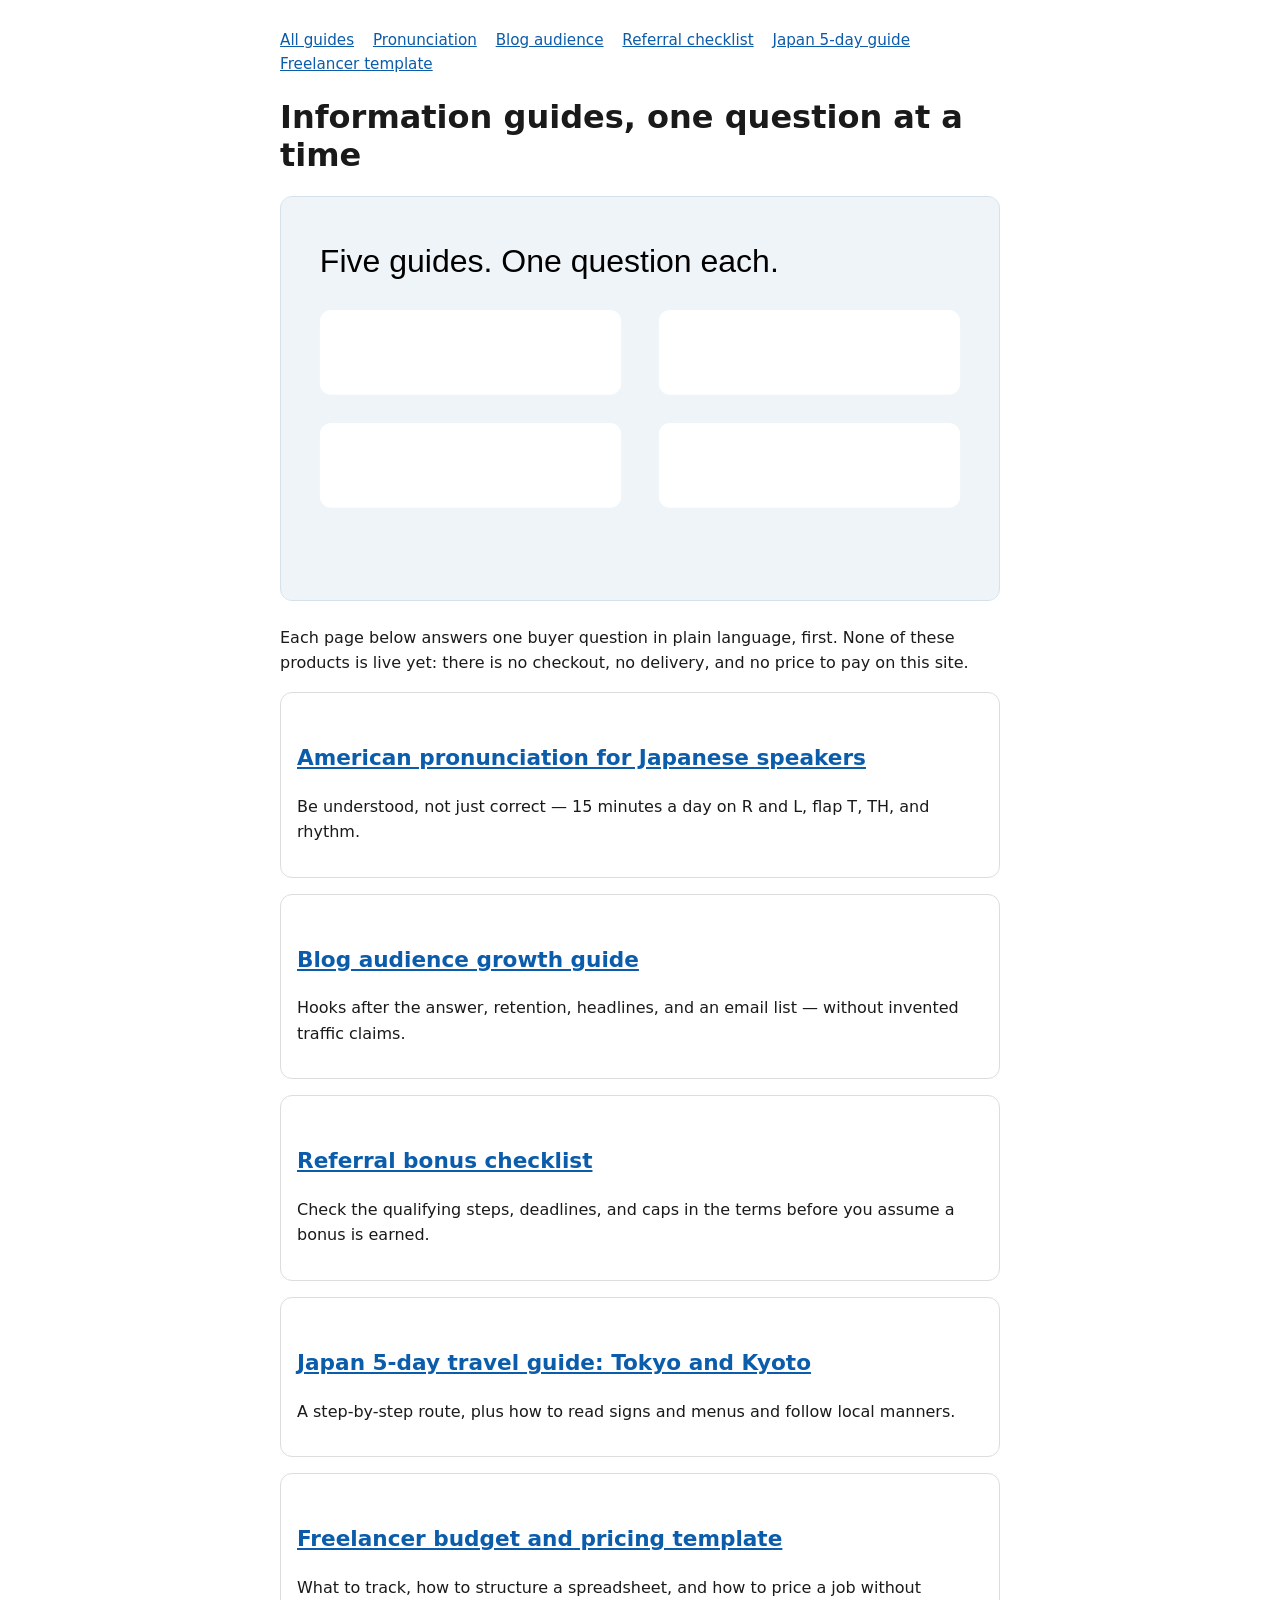
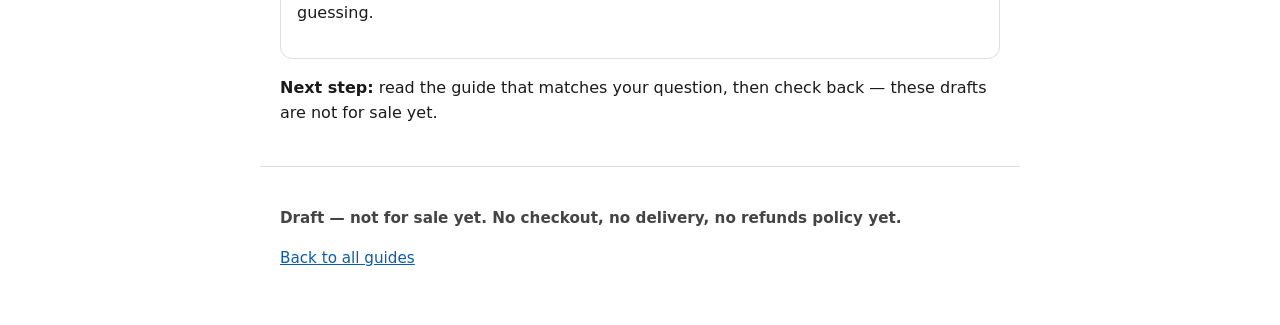
==== index.html @ d22c15ff "Add index.html (deploy-ready static page set, draft, not for sale yet)" ====
<!DOCTYPE html>
<html lang="en">
<head>
<meta charset="utf-8">
<meta name="viewport" content="width=device-width, initial-scale=1">
<title>Information Guides That Answer One Question Well</title>
<meta name="description" content="A small directory of draft information guides: pronunciation, blog audience growth, referral terms, Japan travel, and freelancer pricing.">
<meta name="robots" content="index, follow, max-image-preview:large">
<meta property="og:title" content="Information Guides That Answer One Question Well">
<meta property="og:description" content="A small directory of draft information guides: pronunciation, blog audience growth, referral terms, Japan travel, and freelancer pricing.">
<meta property="og:image" content="images/hero-placeholder.svg">
<meta property="og:type" content="website">
<style>
*{box-sizing:border-box}body{margin:0;font-family:system-ui,-apple-system,Segoe UI,Roboto,Arial,sans-serif;line-height:1.6;color:#1a1a1a;background:#fff}
header,main,footer{max-width:760px;margin:0 auto;padding:0 20px}
header{padding-top:28px}nav{font-size:.95rem}nav a{margin-right:14px}
h1{font-size:2rem;line-height:1.2}h2{margin-top:2rem;font-size:1.35rem}
a{color:#0b5cab}.hero{width:100%;height:auto;aspect-ratio:16/9;background:#eef4f8;border:1px solid #d5e2ec;border-radius:12px}
.card{border:1px solid #ddd;border-radius:12px;padding:16px;margin:16px 0}.note{background:#fff8e1;border:1px solid #e6c87a;border-radius:10px;padding:14px}
footer{border-top:1px solid #ddd;margin-top:40px;padding:24px 20px 40px;color:#444;font-size:.95rem}
@media(max-width:520px){h1{font-size:1.6rem}}
</style>
</head>
<body>
<header><nav><a href="index.html">All guides</a> <a href="american-pronunciation-for-japanese-learners.html">Pronunciation</a> <a href="blog-audience-growth-guide.html">Blog audience</a> <a href="referral-bonus-checklist.html">Referral checklist</a> <a href="japan-travel-5-day-guide.html">Japan 5-day guide</a> <a href="freelancer-budget-pricing-template.html">Freelancer template</a></nav></header>
<main>
<h1>Information guides, one question at a time</h1>
<svg class="hero" role="img" aria-label="Simple directory illustration with five guide cards" width="760" height="428" viewBox="0 0 760 428" xmlns="http://www.w3.org/2000/svg"><rect width="760" height="428" fill="#eef4f8"/><text x="40" y="80" font-size="34" font-family="sans-serif">Five guides. One question each.</text><rect x="40" y="120" width="320" height="90" rx="12" fill="#ffffff"/><rect x="400" y="120" width="320" height="90" rx="12" fill="#ffffff"/><rect x="40" y="240" width="320" height="90" rx="12" fill="#ffffff"/><rect x="400" y="240" width="320" height="90" rx="12" fill="#ffffff"/></svg>
<p>Each page below answers one buyer question in plain language, first. None of these products is live yet: there is no checkout, no delivery, and no price to pay on this site.</p>
<div class="card"><h2><a href="american-pronunciation-for-japanese-learners.html">American pronunciation for Japanese speakers</a></h2><p>Be understood, not just correct — 15 minutes a day on R and L, flap T, TH, and rhythm.</p></div>
<div class="card"><h2><a href="blog-audience-growth-guide.html">Blog audience growth guide</a></h2><p>Hooks after the answer, retention, headlines, and an email list — without invented traffic claims.</p></div>
<div class="card"><h2><a href="referral-bonus-checklist.html">Referral bonus checklist</a></h2><p>Check the qualifying steps, deadlines, and caps in the terms before you assume a bonus is earned.</p></div>
<div class="card"><h2><a href="japan-travel-5-day-guide.html">Japan 5-day travel guide: Tokyo and Kyoto</a></h2><p>A step-by-step route, plus how to read signs and menus and follow local manners.</p></div>
<div class="card"><h2><a href="freelancer-budget-pricing-template.html">Freelancer budget and pricing template</a></h2><p>What to track, how to structure a spreadsheet, and how to price a job without guessing.</p></div>
<p><strong>Next step:</strong> read the guide that matches your question, then check back — these drafts are not for sale yet.</p>
</main>
<footer>
<p><strong>Draft — not for sale yet. No checkout, no delivery, no refunds policy yet.</strong></p>

<p><a href="index.html">Back to all guides</a></p>
</footer>
</body>
</html>
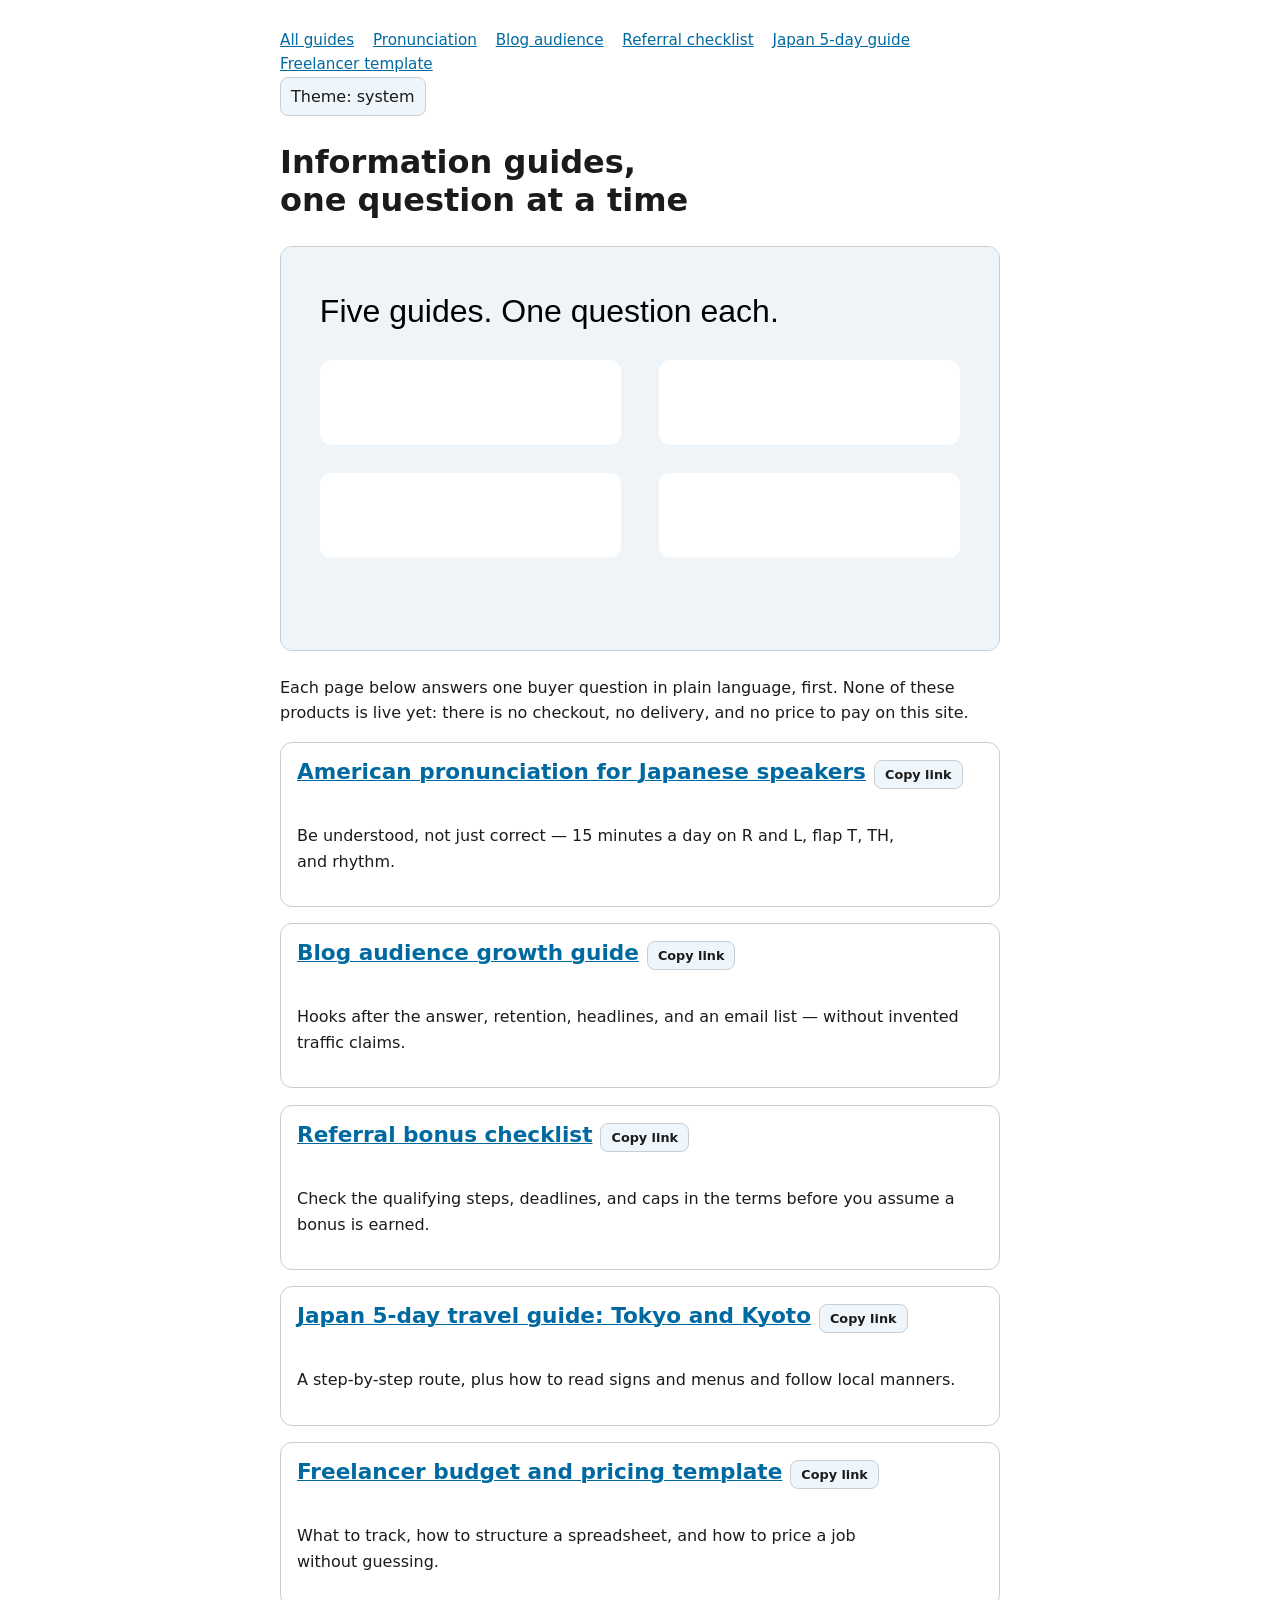
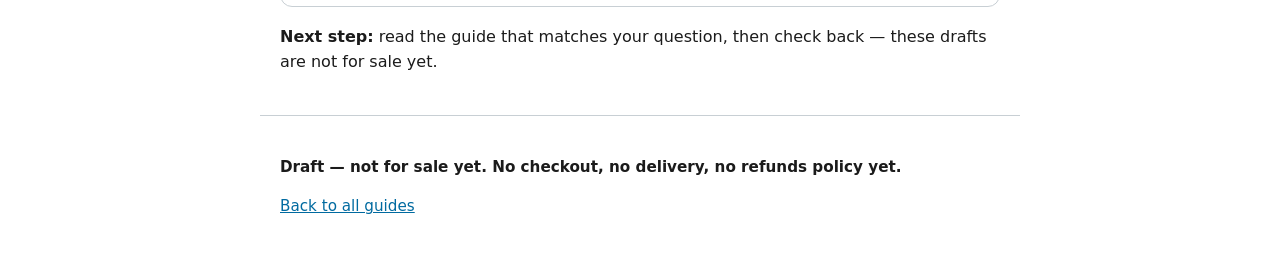
==== commit d2151a0a: "Upgrade index.html with 2026 HTML/CSS/JS methods (draft, not for sale yet)" ====
--- a/index.html
+++ b/index.html
@@ -3,6 +3,7 @@
 <head>
 <meta charset="utf-8">
 <meta name="viewport" content="width=device-width, initial-scale=1">
+<meta name="color-scheme" content="light dark">
 <title>Information Guides That Answer One Question Well</title>
 <meta name="description" content="A small directory of draft information guides: pronunciation, blog audience growth, referral terms, Japan travel, and freelancer pricing.">
 <meta name="robots" content="index, follow, max-image-preview:large">
@@ -10,34 +11,47 @@
 <meta property="og:description" content="A small directory of draft information guides: pronunciation, blog audience growth, referral terms, Japan travel, and freelancer pricing.">
 <meta property="og:image" content="images/hero-placeholder.svg">
 <meta property="og:type" content="website">
-<style>
-*{box-sizing:border-box}body{margin:0;font-family:system-ui,-apple-system,Segoe UI,Roboto,Arial,sans-serif;line-height:1.6;color:#1a1a1a;background:#fff}
-header,main,footer{max-width:760px;margin:0 auto;padding:0 20px}
-header{padding-top:28px}nav{font-size:.95rem}nav a{margin-right:14px}
-h1{font-size:2rem;line-height:1.2}h2{margin-top:2rem;font-size:1.35rem}
-a{color:#0b5cab}.hero{width:100%;height:auto;aspect-ratio:16/9;background:#eef4f8;border:1px solid #d5e2ec;border-radius:12px}
-.card{border:1px solid #ddd;border-radius:12px;padding:16px;margin:16px 0}.note{background:#fff8e1;border:1px solid #e6c87a;border-radius:10px;padding:14px}
-footer{border-top:1px solid #ddd;margin-top:40px;padding:24px 20px 40px;color:#444;font-size:.95rem}
-@media(max-width:520px){h1{font-size:1.6rem}}
-</style>
+<link rel="stylesheet" href="assets/style.css">
+<style>.skip-link{position:absolute;inset-inline-start:-9999px}.skip-link:focus{inset-inline-start:1rem;inset-block-start:1rem;background:Canvas;color:CanvasText;padding:.5rem}.progress{position:fixed;inset-block-start:0;inset-inline:0;block-size:4px;z-index:10}</style>
+<script type="application/ld+json">
+{
+  "@context": "https://schema.org",
+  "@type": "WebPage",
+  "name": "Information Guides That Answer One Question Well",
+  "description": "A small directory of draft information guides: pronunciation, blog audience growth, referral terms, Japan travel, and freelancer pricing.",
+  "inLanguage": "en"
+}
+</script>
+<script type="speculationrules">
+{"prerender":[{"where":{"href_matches":"/*"},"eagerness":"moderate"}]}
+</script>
 </head>
 <body>
-<header><nav><a href="index.html">All guides</a> <a href="american-pronunciation-for-japanese-learners.html">Pronunciation</a> <a href="blog-audience-growth-guide.html">Blog audience</a> <a href="referral-bonus-checklist.html">Referral checklist</a> <a href="japan-travel-5-day-guide.html">Japan 5-day guide</a> <a href="freelancer-budget-pricing-template.html">Freelancer template</a></nav></header>
-<main>
+<div class="progress" aria-hidden="true"></div>
+<a class="skip-link" href="#main">Skip to main content</a>
+<span id="top-sentinel" aria-hidden="true"></span>
+<header><nav aria-label="Guide pages"><a href="index.html">All guides</a> <a href="american-pronunciation-for-japanese-learners.html">Pronunciation</a> <a href="blog-audience-growth-guide.html">Blog audience</a> <a href="referral-bonus-checklist.html">Referral checklist</a> <a href="japan-travel-5-day-guide.html">Japan 5-day guide</a> <a href="freelancer-budget-pricing-template.html">Freelancer template</a></nav><button class="theme-toggle" type="button" data-theme-toggle aria-label="Toggle colour theme">Theme: system</button></header>
+<main id="main">
+<article>
 <h1>Information guides, one question at a time</h1>
-<svg class="hero" role="img" aria-label="Simple directory illustration with five guide cards" width="760" height="428" viewBox="0 0 760 428" xmlns="http://www.w3.org/2000/svg"><rect width="760" height="428" fill="#eef4f8"/><text x="40" y="80" font-size="34" font-family="sans-serif">Five guides. One question each.</text><rect x="40" y="120" width="320" height="90" rx="12" fill="#ffffff"/><rect x="400" y="120" width="320" height="90" rx="12" fill="#ffffff"/><rect x="40" y="240" width="320" height="90" rx="12" fill="#ffffff"/><rect x="400" y="240" width="320" height="90" rx="12" fill="#ffffff"/></svg>
+<svg class="hero" fetchpriority="high" role="img" aria-label="Simple directory illustration with five guide cards" width="760" height="428" viewBox="0 0 760 428" xmlns="http://www.w3.org/2000/svg"><rect width="760" height="428" fill="#eef4f8"/><text x="40" y="80" font-size="34" font-family="sans-serif">Five guides. One question each.</text><rect x="40" y="120" width="320" height="90" rx="12" fill="#ffffff"/><rect x="400" y="120" width="320" height="90" rx="12" fill="#ffffff"/><rect x="40" y="240" width="320" height="90" rx="12" fill="#ffffff"/><rect x="400" y="240" width="320" height="90" rx="12" fill="#ffffff"/></svg>
 <p>Each page below answers one buyer question in plain language, first. None of these products is live yet: there is no checkout, no delivery, and no price to pay on this site.</p>
-<div class="card"><h2><a href="american-pronunciation-for-japanese-learners.html">American pronunciation for Japanese speakers</a></h2><p>Be understood, not just correct — 15 minutes a day on R and L, flap T, TH, and rhythm.</p></div>
-<div class="card"><h2><a href="blog-audience-growth-guide.html">Blog audience growth guide</a></h2><p>Hooks after the answer, retention, headlines, and an email list — without invented traffic claims.</p></div>
-<div class="card"><h2><a href="referral-bonus-checklist.html">Referral bonus checklist</a></h2><p>Check the qualifying steps, deadlines, and caps in the terms before you assume a bonus is earned.</p></div>
-<div class="card"><h2><a href="japan-travel-5-day-guide.html">Japan 5-day travel guide: Tokyo and Kyoto</a></h2><p>A step-by-step route, plus how to read signs and menus and follow local manners.</p></div>
-<div class="card"><h2><a href="freelancer-budget-pricing-template.html">Freelancer budget and pricing template</a></h2><p>What to track, how to structure a spreadsheet, and how to price a job without guessing.</p></div>
+<section class="card-grid" aria-label="Guides">
+<guide-card class="card"><h2><a href="american-pronunciation-for-japanese-learners.html">American pronunciation for Japanese speakers</a></h2><p>Be understood, not just correct — 15 minutes a day on R and L, flap T, TH, and rhythm.</p></guide-card>
+<guide-card class="card"><h2><a href="blog-audience-growth-guide.html">Blog audience growth guide</a></h2><p>Hooks after the answer, retention, headlines, and an email list — without invented traffic claims.</p></guide-card>
+<guide-card class="card"><h2><a href="referral-bonus-checklist.html">Referral bonus checklist</a></h2><p>Check the qualifying steps, deadlines, and caps in the terms before you assume a bonus is earned.</p></guide-card>
+<guide-card class="card"><h2><a href="japan-travel-5-day-guide.html">Japan 5-day travel guide: Tokyo and Kyoto</a></h2><p>A step-by-step route, plus how to read signs and menus and follow local manners.</p></guide-card>
+<guide-card class="card"><h2><a href="freelancer-budget-pricing-template.html">Freelancer budget and pricing template</a></h2><p>What to track, how to structure a spreadsheet, and how to price a job without guessing.</p></guide-card>
+</section>
 <p><strong>Next step:</strong> read the guide that matches your question, then check back — these drafts are not for sale yet.</p>
+</article>
 </main>
 <footer>
 <p><strong>Draft — not for sale yet. No checkout, no delivery, no refunds policy yet.</strong></p>
 
 <p><a href="index.html">Back to all guides</a></p>
 </footer>
+<button class="to-top" type="button" data-to-top hidden>Back to top</button>
+<script type="module" src="assets/app.js" defer></script>
 </body>
 </html>
--- a/assets/style.css
+++ b/assets/style.css
@@ -0,0 +1,175 @@
+/* Shared stylesheet for the paid-information draft pages.
+   Progressive enhancement only: every rule below degrades to the plain
+   readable page when a feature is unsupported. No external assets. */
+@layer base, components, utilities;
+
+@property --progress {
+  syntax: "<number>";
+  inherits: false;
+  initial-value: 0;
+}
+
+@layer base {
+  :root {
+    color-scheme: light dark;
+    --ink: light-dark(oklch(0.22 0 0), oklch(0.92 0 0));
+    --paper: light-dark(oklch(1 0 0), oklch(0.22 0 0));
+    --accent: light-dark(oklch(0.5 0.12 240), oklch(0.78 0.1 240));
+    --panel: light-dark(oklch(0.97 0.01 240), oklch(0.28 0.01 240));
+    --line: light-dark(oklch(0.85 0.01 240), oklch(0.4 0.01 240));
+    --note-bg: light-dark(oklch(0.97 0.03 90), oklch(0.3 0.03 90));
+    --note-line: light-dark(oklch(0.8 0.08 90), oklch(0.55 0.08 90));
+    --progress: 0;
+  }
+  html[data-theme="light"] { color-scheme: light; }
+  html[data-theme="dark"] { color-scheme: dark; }
+  *, *::before, *::after { box-sizing: border-box; }
+  body {
+    margin: 0;
+    font-family: system-ui, -apple-system, "Segoe UI", Roboto, Arial, sans-serif;
+    line-height: 1.6;
+    color: var(--ink);
+    background: var(--paper);
+  }
+  header, main, footer {
+    max-width: 760px;
+    margin-inline: auto;
+    padding-inline: 20px;
+  }
+  header { padding-block-start: 28px; }
+  nav { font-size: 0.95rem; }
+  nav a { margin-inline-end: 14px; }
+  h1, h2, h3 { text-wrap: balance; line-height: 1.2; }
+  h1 { font-size: clamp(1.6rem, 4vw + 1rem, 2rem); }
+  h2 { margin-block-start: 2rem; font-size: clamp(1.25rem, 2vw + 1rem, 1.35rem); }
+  p, li { text-wrap: pretty; }
+  a { color: var(--accent); }
+  footer {
+    border-block-start: 1px solid var(--line);
+    margin-block-start: 40px;
+    padding-block: 24px 40px;
+    color: var(--ink);
+    font-size: 0.95rem;
+  }
+}
+
+@layer components {
+  .hero {
+    inline-size: 100%;
+    block-size: auto;
+    aspect-ratio: 16 / 9;
+    background: var(--panel);
+    border: 1px solid var(--line);
+    border-radius: 12px;
+    view-transition-name: hero;
+  }
+  .note {
+    background: var(--note-bg);
+    border: 1px solid var(--note-line);
+    border-radius: 10px;
+    padding: 14px;
+  }
+  .theme-toggle, .to-top, .copy-link, .gloss-btn {
+    font: inherit;
+    color: var(--ink);
+    background: var(--panel);
+    border: 1px solid var(--line);
+    border-radius: 8px;
+    padding: 6px 10px;
+    cursor: pointer;
+  }
+  .to-top {
+    position: fixed;
+    inset-block-end: 1rem;
+    inset-inline-end: 1rem;
+    z-index: 20;
+  }
+  .copy-link { margin-inline-start: 8px; font-size: 0.8rem; }
+  /* Card grid: container query + subgrid. Falls back to a single column. */
+  .card-grid {
+    container-type: inline-size;
+    display: grid;
+    gap: 16px;
+    grid-template-rows: auto 1fr;
+    margin-block: 16px;
+  }
+  @container (min-width: 40rem) {
+    .card-grid { grid-template-columns: 1fr 1fr; }
+  }
+  guide-card.card {
+    display: grid;
+    grid-row: span 2;
+    grid-template-rows: subgrid;
+    align-content: start;
+  }
+  .card {
+    border: 1px solid var(--line);
+    border-radius: 12px;
+    padding: 16px;
+    margin-block: 0;
+    background: var(--paper);
+  }
+  .card-grid:has(guide-card:hover) guide-card:not(:hover) { opacity: 0.92; }
+  guide-card:has(a:focus-visible) { outline: 2px solid var(--accent); outline-offset: 2px; }
+  /* Scoped guide-card styles: do not leak into article text. */
+  @scope (guide-card) {
+    :scope { container-type: inline-size; }
+    h2 { margin-block-start: 0; }
+    a { text-decoration-thickness: 1px; }
+  }
+  /* Glossary popovers, anchored to their buttons where supported. */
+  .gloss-btn { anchor-name: --gloss; margin-inline-end: 8px; margin-block-end: 8px; }
+  .gloss {
+    background: var(--paper);
+    color: var(--ink);
+    border: 1px solid var(--line);
+    border-radius: 10px;
+    padding: 12px 14px;
+    max-inline-size: 34rem;
+  }
+  @supports (anchor-name: --gloss) {
+    .gloss {
+      position: fixed;
+      position-anchor: --gloss;
+      position-area: block-end;
+      position-try-fallbacks: flip-block, flip-inline;
+      margin-block-start: 8px;
+    }
+  }
+  /* Reading progress: scroll-driven, transform only. */
+  .progress {
+    background: linear-gradient(90deg, var(--accent), var(--accent));
+    transform-origin: 0 50%;
+    scale: 0 1;
+  }
+  @supports (animation-timeline: scroll()) {
+    .progress {
+      animation: progress linear both;
+      animation-timeline: scroll(root block);
+    }
+    article h2 {
+      animation: reveal linear both;
+      animation-timeline: view();
+      animation-range: entry 0% entry 60%;
+    }
+  }
+  @keyframes progress { to { scale: 1 1; } }
+  @keyframes reveal {
+    from { opacity: 0; transform: translateY(8px); }
+    to { opacity: 1; transform: translateY(0); }
+  }
+}
+
+@layer utilities {
+  @view-transition { navigation: auto; }
+}
+
+@media (prefers-reduced-motion: reduce) {
+  *, *::before, *::after {
+    animation: none;
+    transition: none;
+    scroll-behavior: auto;
+  }
+  .hero { view-transition-name: none; }
+  .progress { scale: 1 1; }
+}
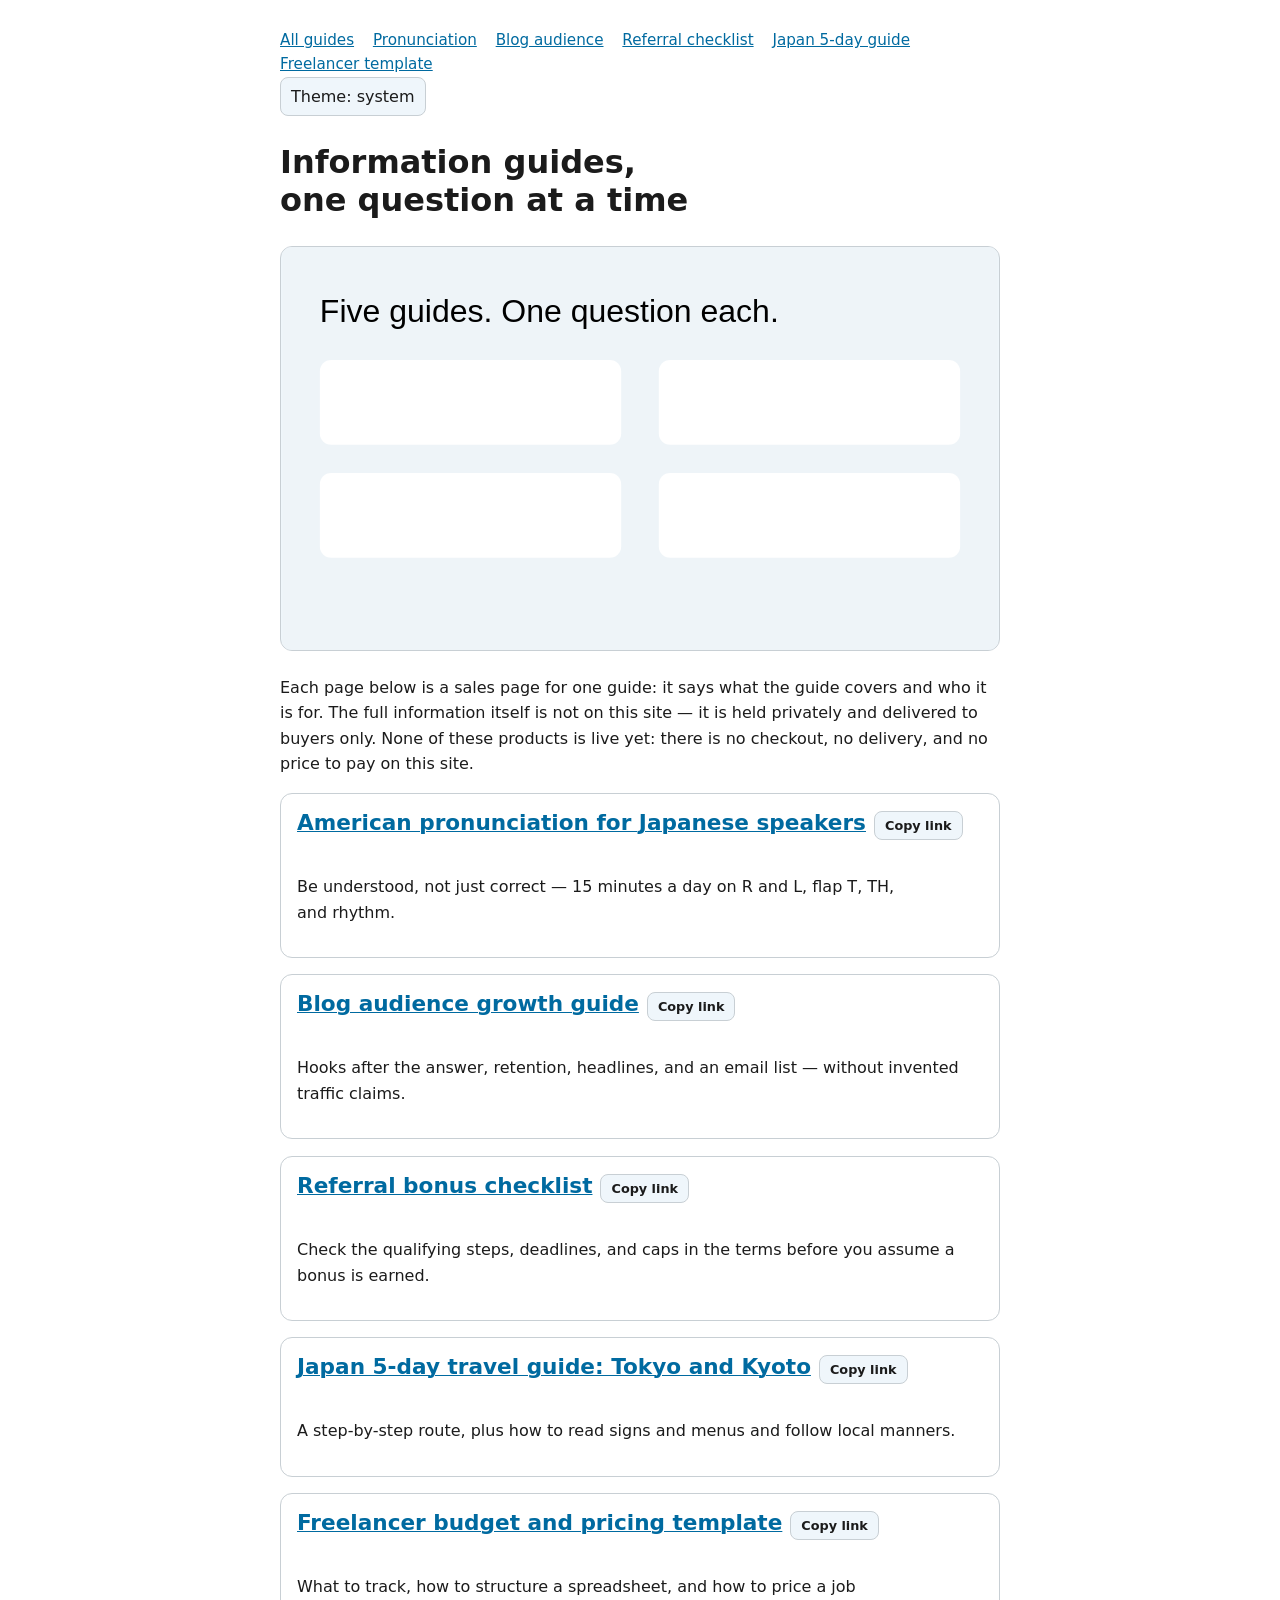
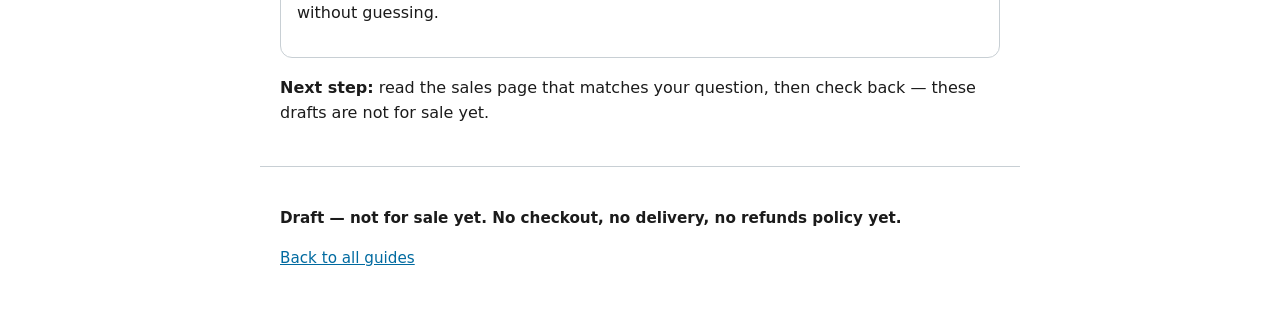
==== commit 569f987c: "Replace full guide with sales page only: index.html (full content now in private repo)" ====
--- a/index.html
+++ b/index.html
@@ -35,7 +35,7 @@
 <article>
 <h1>Information guides, one question at a time</h1>
 <svg class="hero" fetchpriority="high" role="img" aria-label="Simple directory illustration with five guide cards" width="760" height="428" viewBox="0 0 760 428" xmlns="http://www.w3.org/2000/svg"><rect width="760" height="428" fill="#eef4f8"/><text x="40" y="80" font-size="34" font-family="sans-serif">Five guides. One question each.</text><rect x="40" y="120" width="320" height="90" rx="12" fill="#ffffff"/><rect x="400" y="120" width="320" height="90" rx="12" fill="#ffffff"/><rect x="40" y="240" width="320" height="90" rx="12" fill="#ffffff"/><rect x="400" y="240" width="320" height="90" rx="12" fill="#ffffff"/></svg>
-<p>Each page below answers one buyer question in plain language, first. None of these products is live yet: there is no checkout, no delivery, and no price to pay on this site.</p>
+<p>Each page below is a sales page for one guide: it says what the guide covers and who it is for. The full information itself is not on this site — it is held privately and delivered to buyers only. None of these products is live yet: there is no checkout, no delivery, and no price to pay on this site.</p>
 <section class="card-grid" aria-label="Guides">
 <guide-card class="card"><h2><a href="american-pronunciation-for-japanese-learners.html">American pronunciation for Japanese speakers</a></h2><p>Be understood, not just correct — 15 minutes a day on R and L, flap T, TH, and rhythm.</p></guide-card>
 <guide-card class="card"><h2><a href="blog-audience-growth-guide.html">Blog audience growth guide</a></h2><p>Hooks after the answer, retention, headlines, and an email list — without invented traffic claims.</p></guide-card>
@@ -43,7 +43,7 @@
 <guide-card class="card"><h2><a href="japan-travel-5-day-guide.html">Japan 5-day travel guide: Tokyo and Kyoto</a></h2><p>A step-by-step route, plus how to read signs and menus and follow local manners.</p></guide-card>
 <guide-card class="card"><h2><a href="freelancer-budget-pricing-template.html">Freelancer budget and pricing template</a></h2><p>What to track, how to structure a spreadsheet, and how to price a job without guessing.</p></guide-card>
 </section>
-<p><strong>Next step:</strong> read the guide that matches your question, then check back — these drafts are not for sale yet.</p>
+<p><strong>Next step:</strong> read the sales page that matches your question, then check back — these drafts are not for sale yet.</p>
 </article>
 </main>
 <footer>
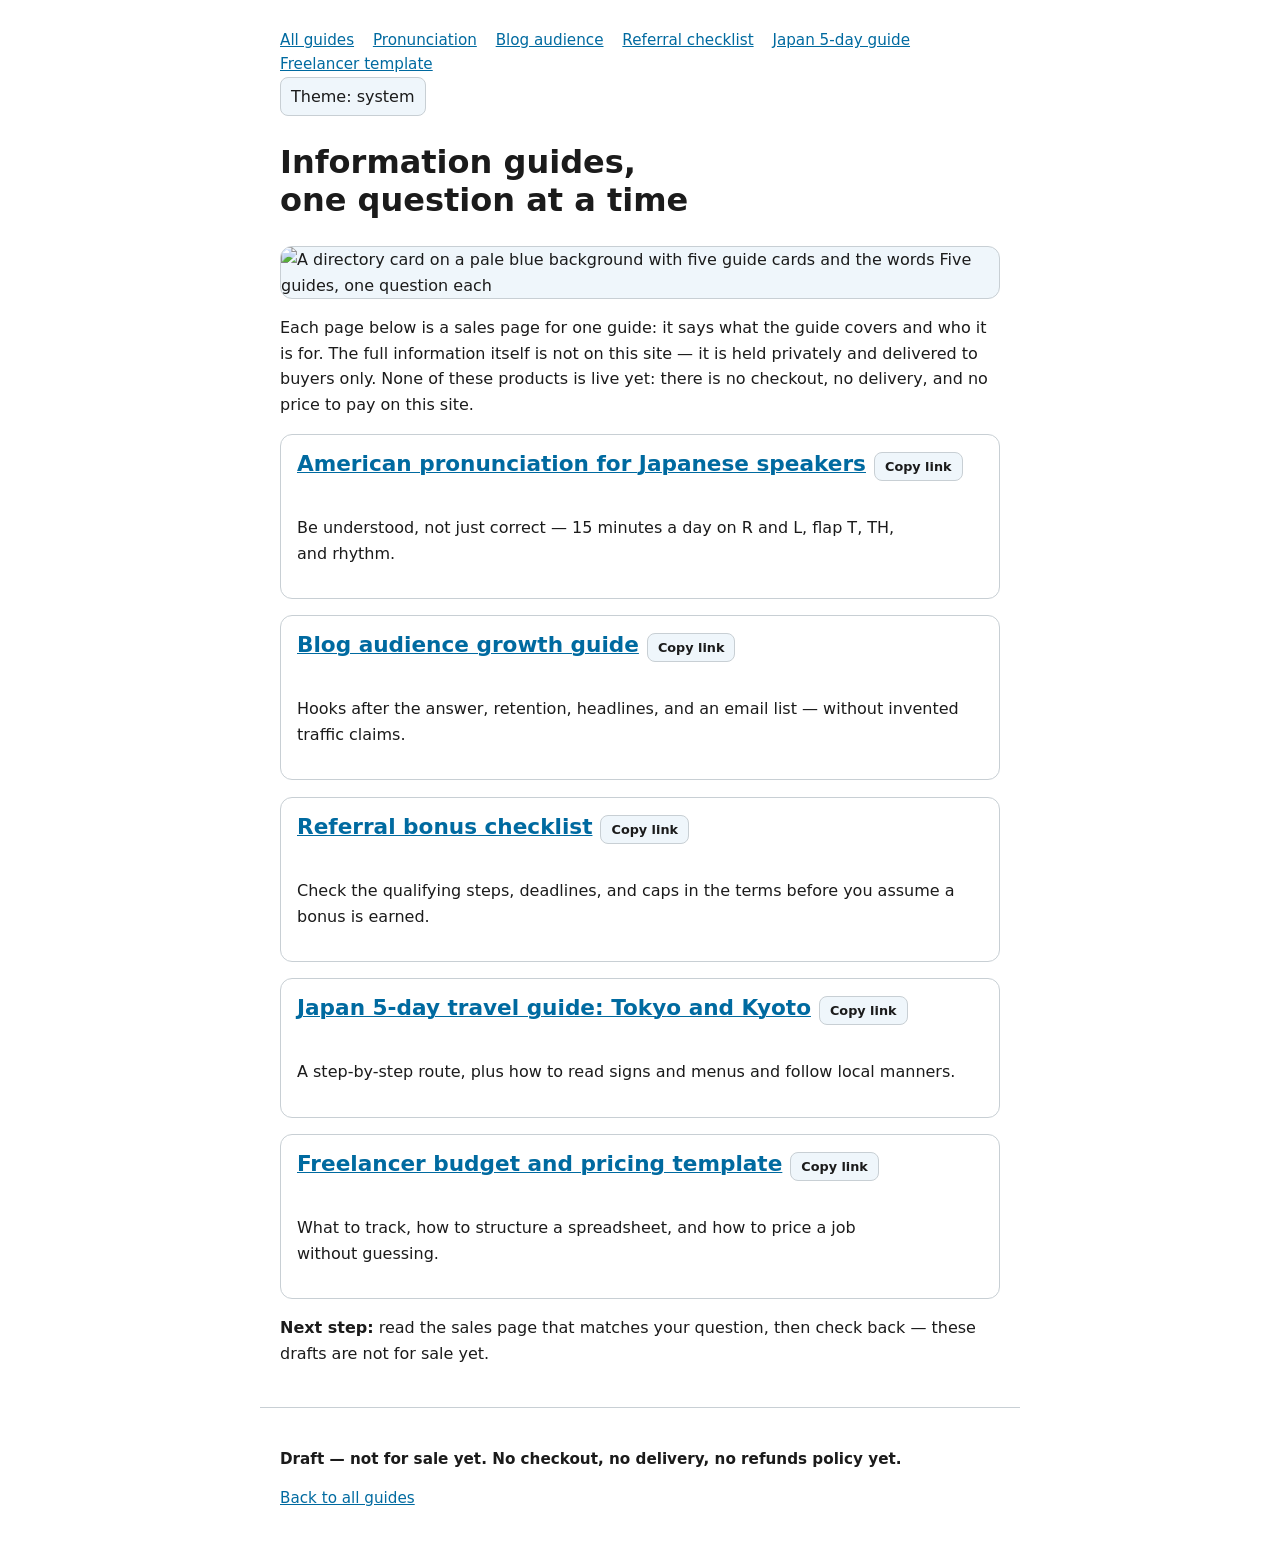
==== commit 2a7757a3: "Blogger advice step 1+3: real WebP hero, share image, in-body related links" ====
--- a/index.html
+++ b/index.html
@@ -9,7 +9,9 @@
 <meta name="robots" content="index, follow, max-image-preview:large">
 <meta property="og:title" content="Information Guides That Answer One Question Well">
 <meta property="og:description" content="A small directory of draft information guides: pronunciation, blog audience growth, referral terms, Japan travel, and freelancer pricing.">
-<meta property="og:image" content="images/hero-placeholder.svg">
+<meta property="og:image" content="images/share-index.jpg">
+<meta property="og:image:width" content="1200">
+<meta property="og:image:height" content="630">
 <meta property="og:type" content="website">
 <link rel="stylesheet" href="assets/style.css">
 <style>.skip-link{position:absolute;inset-inline-start:-9999px}.skip-link:focus{inset-inline-start:1rem;inset-block-start:1rem;background:Canvas;color:CanvasText;padding:.5rem}.progress{position:fixed;inset-block-start:0;inset-inline:0;block-size:4px;z-index:10}</style>
@@ -34,7 +36,7 @@
 <main id="main">
 <article>
 <h1>Information guides, one question at a time</h1>
-<svg class="hero" fetchpriority="high" role="img" aria-label="Simple directory illustration with five guide cards" width="760" height="428" viewBox="0 0 760 428" xmlns="http://www.w3.org/2000/svg"><rect width="760" height="428" fill="#eef4f8"/><text x="40" y="80" font-size="34" font-family="sans-serif">Five guides. One question each.</text><rect x="40" y="120" width="320" height="90" rx="12" fill="#ffffff"/><rect x="400" y="120" width="320" height="90" rx="12" fill="#ffffff"/><rect x="40" y="240" width="320" height="90" rx="12" fill="#ffffff"/><rect x="400" y="240" width="320" height="90" rx="12" fill="#ffffff"/></svg>
+<img class="hero" src="images/hero-index.webp" width="1200" height="675" alt="A directory card on a pale blue background with five guide cards and the words Five guides, one question each" loading="eager">
 <p>Each page below is a sales page for one guide: it says what the guide covers and who it is for. The full information itself is not on this site — it is held privately and delivered to buyers only. None of these products is live yet: there is no checkout, no delivery, and no price to pay on this site.</p>
 <section class="card-grid" aria-label="Guides">
 <guide-card class="card"><h2><a href="american-pronunciation-for-japanese-learners.html">American pronunciation for Japanese speakers</a></h2><p>Be understood, not just correct — 15 minutes a day on R and L, flap T, TH, and rhythm.</p></guide-card>
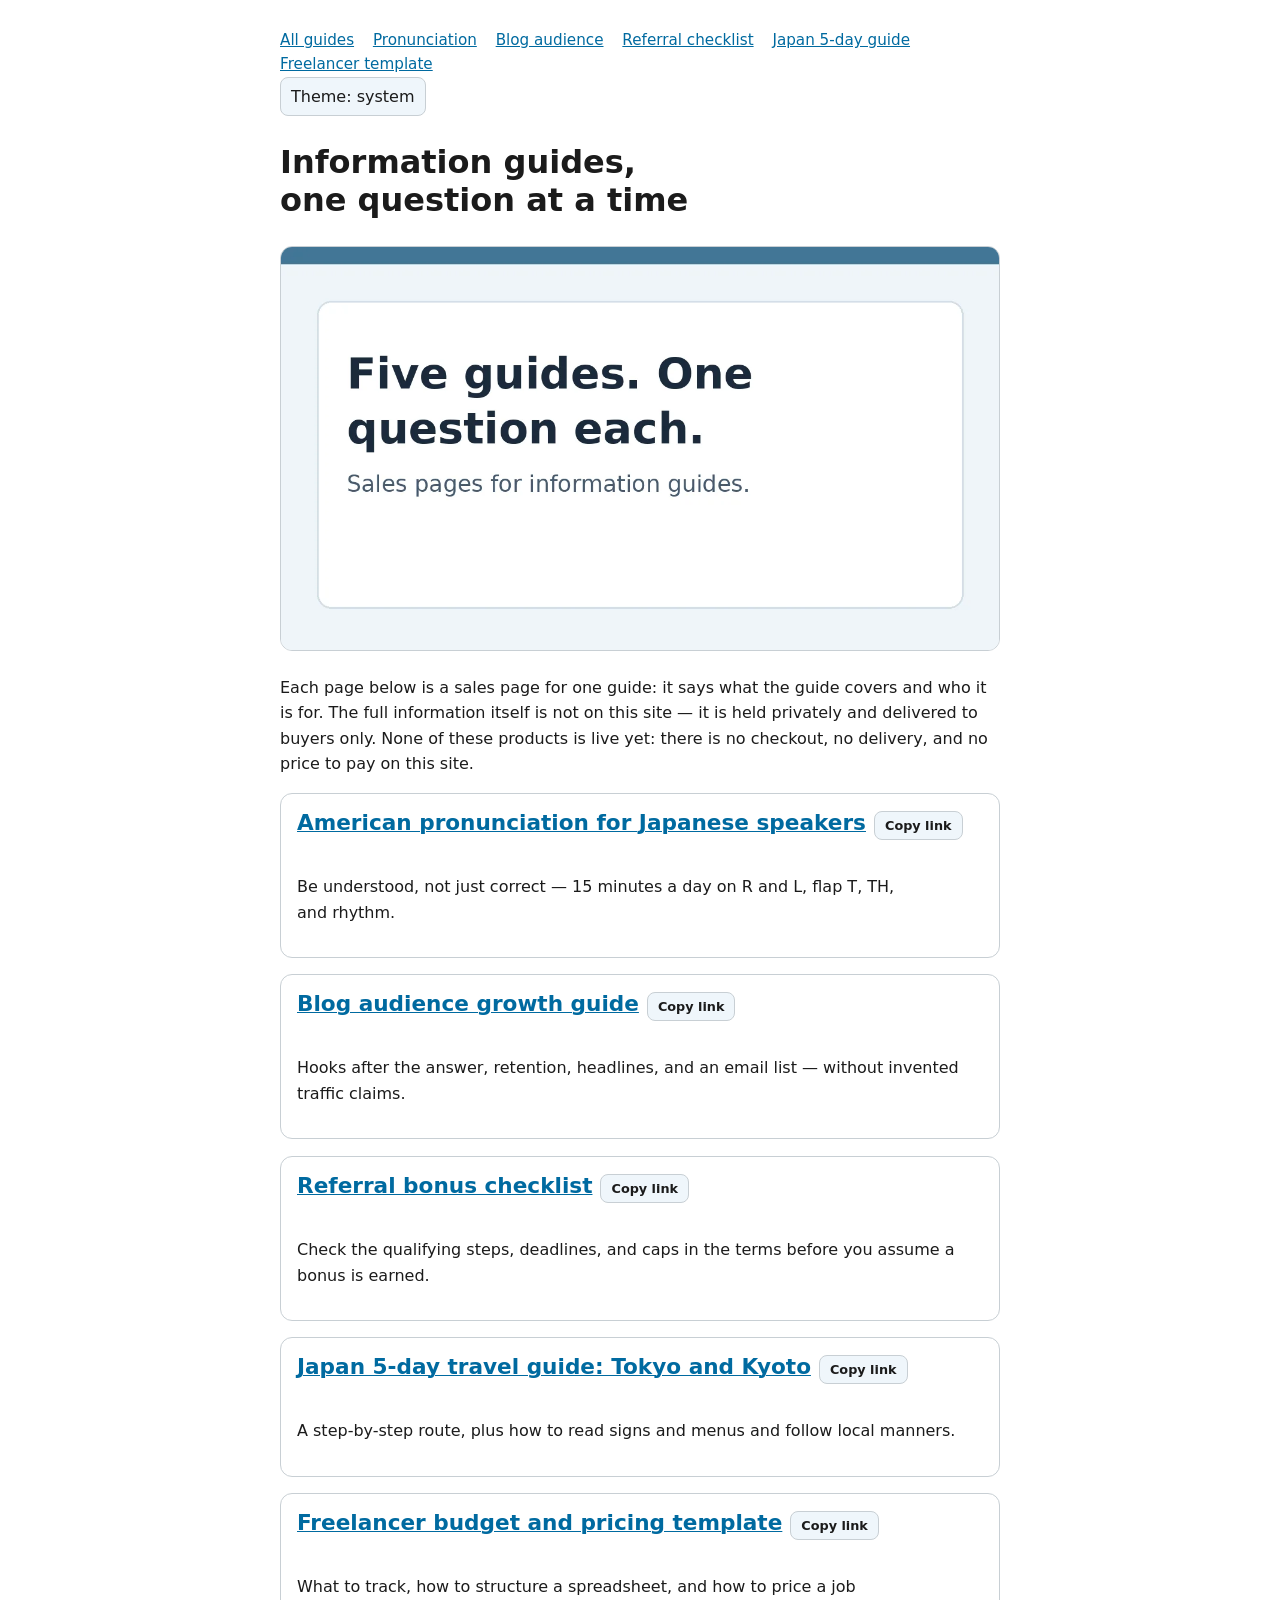
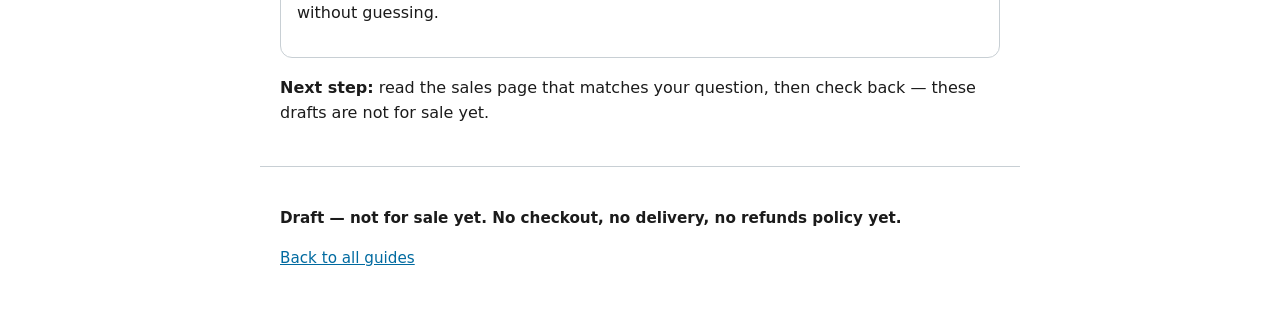
==== commit 7b52d5b1: "PageSpeed confirmed hero <img> is LCP on all 6 pages: add fetchpriority=high to heroes" ====
--- a/index.html
+++ b/index.html
@@ -36,7 +36,7 @@
 <main id="main">
 <article>
 <h1>Information guides, one question at a time</h1>
-<img class="hero" src="images/hero-index.webp" width="1200" height="675" alt="A directory card on a pale blue background with five guide cards and the words Five guides, one question each" loading="eager">
+<img class="hero" fetchpriority="high" src="images/hero-index.webp" width="1200" height="675" alt="A directory card on a pale blue background with five guide cards and the words Five guides, one question each" loading="eager">
 <p>Each page below is a sales page for one guide: it says what the guide covers and who it is for. The full information itself is not on this site — it is held privately and delivered to buyers only. None of these products is live yet: there is no checkout, no delivery, and no price to pay on this site.</p>
 <section class="card-grid" aria-label="Guides">
 <guide-card class="card"><h2><a href="american-pronunciation-for-japanese-learners.html">American pronunciation for Japanese speakers</a></h2><p>Be understood, not just correct — 15 minutes a day on R and L, flap T, TH, and rhythm.</p></guide-card>
